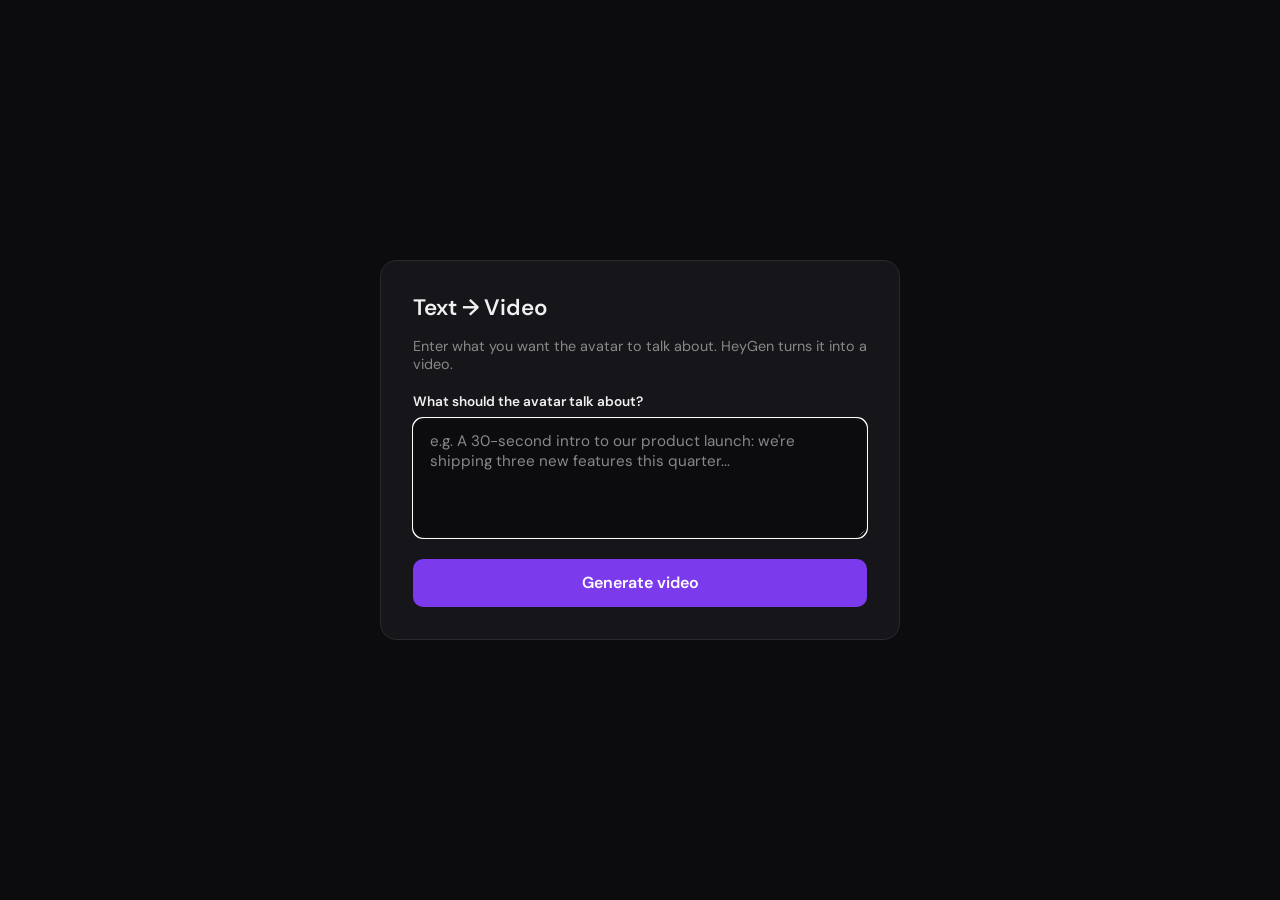
==== heygen_static/index.html @ d34117ef "working heygen, no ai" ====
<!DOCTYPE html>
<html lang="en">
<head>
  <meta charset="UTF-8">
  <meta name="viewport" content="width=device-width, initial-scale=1.0">
  <title>HeyGen — Text to Video</title>
  <link rel="preconnect" href="https://fonts.googleapis.com">
  <link rel="preconnect" href="https://fonts.gstatic.com" crossorigin>
  <link href="https://fonts.googleapis.com/css2?family=DM+Sans:wght@400;600&display=swap" rel="stylesheet">
  <style>
    :root {
      --bg: #0c0c0f;
      --surface: #16161a;
      --border: #2a2a2e;
      --text: #f0f0f2;
      --muted: #888;
      --accent: #7c3aed;
      --accent-hover: #8b5cf6;
      --error: #f43f5e;
    }
    * { box-sizing: border-box; }
    body {
      margin: 0;
      min-height: 100vh;
      background: var(--bg);
      color: var(--text);
      font-family: 'DM Sans', sans-serif;
      padding: 1.5rem;
      display: flex;
      align-items: center;
      justify-content: center;
    }
    .card {
      width: 100%;
      max-width: 520px;
      background: var(--surface);
      border: 1px solid var(--border);
      border-radius: 16px;
      padding: 2rem;
    }
    h1 { font-size: 1.4rem; font-weight: 600; margin: 0 0 0.25rem 0; }
    .subtitle { color: var(--muted); font-size: 0.9rem; margin-bottom: 1.25rem; }
    label { display: block; font-size: 0.85rem; font-weight: 600; margin-bottom: 0.5rem; }
    textarea {
      width: 100%;
      min-height: 120px;
      padding: 0.75rem 1rem;
      background: var(--bg);
      border: 1px solid var(--border);
      border-radius: 10px;
      color: var(--text);
      font-family: inherit;
      font-size: 0.95rem;
      resize: vertical;
    }
    textarea::placeholder { color: var(--muted); }
    .btn {
      width: 100%;
      font-family: inherit;
      font-weight: 600;
      font-size: 1rem;
      padding: 0.85rem 1.25rem;
      margin-top: 1rem;
      border: none;
      border-radius: 10px;
      cursor: pointer;
      background: var(--accent);
      color: white;
      transition: background 0.2s;
    }
    .btn:hover:not(:disabled) { background: var(--accent-hover); }
    .btn:disabled { opacity: 0.7; cursor: not-allowed; }
    .error-msg {
      margin-top: 1rem;
      padding: 0.75rem 1rem;
      background: rgba(244, 63, 94, 0.1);
      border: 1px solid var(--error);
      border-radius: 10px;
      color: var(--error);
      font-size: 0.9rem;
      display: none;
    }
    .error-msg.visible { display: block; }
    .status { margin-top: 1rem; font-size: 0.9rem; color: var(--muted); display: none; }
    .status.visible { display: block; }
    .video-wrap {
      margin-top: 1rem;
      border-radius: 12px;
      overflow: hidden;
      background: #000;
      display: none;
    }
    .video-wrap.visible { display: block; }
    .video-wrap video { width: 100%; display: block; }
  </style>
</head>
<body>
  <div class="card">
    <h1>Text → Video</h1>
    <p class="subtitle">Enter what you want the avatar to talk about. HeyGen turns it into a video.</p>

    <label for="prompt">What should the avatar talk about?</label>
    <textarea
      id="prompt"
      placeholder="e.g. A 30-second intro to our product launch: we're shipping three new features this quarter..."
      autofocus
    ></textarea>

    <button type="button" class="btn" id="btn">Generate video</button>
    <p class="status" id="status"></p>
    <p class="error-msg" id="error"></p>
    <div class="video-wrap" id="videoWrap">
      <video id="videoEl" controls playsinline></video>
    </div>
  </div>

  <script>
    const promptEl = document.getElementById('prompt');
    const btn = document.getElementById('btn');
    const statusEl = document.getElementById('status');
    const errorEl = document.getElementById('error');
    const videoWrap = document.getElementById('videoWrap');
    const videoEl = document.getElementById('videoEl');

    function showError(msg) {
      errorEl.textContent = msg || '';
      errorEl.classList.toggle('visible', !!msg);
    }
    function showStatus(msg, visible) {
      statusEl.textContent = msg || '';
      statusEl.classList.toggle('visible', !!visible);
    }

    btn.addEventListener('click', async () => {
      const prompt = promptEl.value.trim();
      showError('');
      showStatus('', false);
      videoWrap.classList.remove('visible');
      if (!prompt) {
        showError('Please enter what the avatar should talk about.');
        return;
      }

      btn.disabled = true;
      showStatus('Starting…', true);

      try {
        const res = await fetch('/api/video/generate', {
          method: 'POST',
          headers: { 'Content-Type': 'application/json' },
          body: JSON.stringify({ prompt }),
        });
        const data = await res.json().catch(() => ({}));
        if (!res.ok) {
          showError(data.error || res.statusText || 'Something went wrong');
          btn.disabled = false;
          showStatus('', false);
          return;
        }
        const videoId = data.video_id;
        if (!videoId) {
          showError('No video ID returned.');
          btn.disabled = false;
          showStatus('', false);
          return;
        }

        showStatus('Generating video… This may take a minute.', true);
        const maxAttempts = 120;
        let attempts = 0;
        const interval = setInterval(async () => {
          attempts++;
          const result = await fetch(`/api/video/status/${videoId}`).then(r => r.json());
          if (result.error && result.status === 'error') {
            clearInterval(interval);
            showError(result.error);
            btn.disabled = false;
            showStatus('', false);
            return;
          }
          if (result.status === 'completed' && result.video_url) {
            clearInterval(interval);
            videoEl.src = result.video_url;
            videoWrap.classList.add('visible');
            showStatus('Done. Video ready.', true);
            btn.disabled = false;
            return;
          }
          if (result.status === 'failed') {
            clearInterval(interval);
            const err = result.error;
            showError(typeof err === 'object' && err && err.detail ? err.detail : (err && String(err)) || 'Video generation failed.');
            btn.disabled = false;
            showStatus('', false);
            return;
          }
          if (attempts >= maxAttempts) {
            clearInterval(interval);
            showError('Timed out waiting for video.');
            btn.disabled = false;
            showStatus('', false);
          }
        }, 2500);
      } catch (e) {
        showError(e.message || 'Network error');
        btn.disabled = false;
        showStatus('', false);
      }
    });
  </script>
</body>
</html>
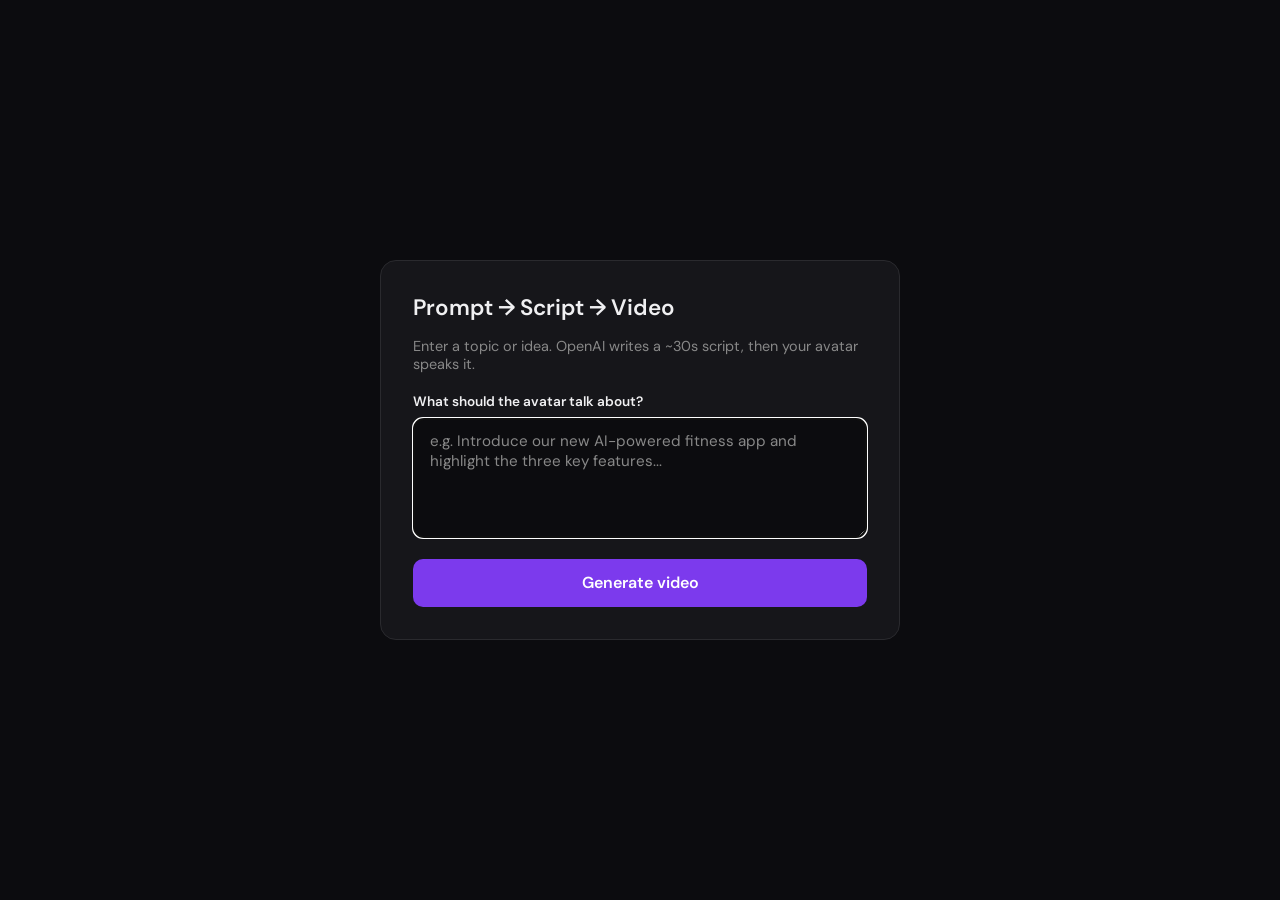
==== commit d3d06042: "hooked openai api key but oai has yet to approve my credit request so this doesnt work atm..." ====
--- a/heygen_static/index.html
+++ b/heygen_static/index.html
@@ -92,23 +92,46 @@
     }
     .video-wrap.visible { display: block; }
     .video-wrap video { width: 100%; display: block; }
+    .script-box {
+      margin-top: 1rem;
+      padding: 0.75rem 1rem;
+      background: var(--bg);
+      border: 1px solid var(--border);
+      border-radius: 10px;
+      display: none;
+    }
+    .script-box.visible { display: block; }
+    .script-box label { margin-bottom: 0.35rem; color: var(--muted); font-size: 0.8rem; }
+    .script-box pre {
+      margin: 0;
+      white-space: pre-wrap;
+      word-break: break-word;
+      font-family: inherit;
+      font-size: 0.9rem;
+      color: var(--text);
+      line-height: 1.5;
+    }
   </style>
 </head>
 <body>
   <div class="card">
-    <h1>Text → Video</h1>
-    <p class="subtitle">Enter what you want the avatar to talk about. HeyGen turns it into a video.</p>
+    <h1>Prompt → Script → Video</h1>
+    <p class="subtitle">Enter a topic or idea. OpenAI writes a ~30s script, then your avatar speaks it.</p>
 
     <label for="prompt">What should the avatar talk about?</label>
     <textarea
       id="prompt"
-      placeholder="e.g. A 30-second intro to our product launch: we're shipping three new features this quarter..."
+      placeholder="e.g. Introduce our new AI-powered fitness app and highlight the three key features..."
       autofocus
     ></textarea>
 
     <button type="button" class="btn" id="btn">Generate video</button>
     <p class="status" id="status"></p>
     <p class="error-msg" id="error"></p>
+    <div class="script-box" id="scriptBox">
+      <label>Generated script</label>
+      <pre id="scriptText"></pre>
+    </div>
     <div class="video-wrap" id="videoWrap">
       <video id="videoEl" controls playsinline></video>
     </div>
@@ -119,6 +142,8 @@
     const btn = document.getElementById('btn');
     const statusEl = document.getElementById('status');
     const errorEl = document.getElementById('error');
+    const scriptBox = document.getElementById('scriptBox');
+    const scriptText = document.getElementById('scriptText');
     const videoWrap = document.getElementById('videoWrap');
     const videoEl = document.getElementById('videoEl');
 
@@ -136,13 +161,14 @@
       showError('');
       showStatus('', false);
       videoWrap.classList.remove('visible');
+      scriptBox.classList.remove('visible');
       if (!prompt) {
         showError('Please enter what the avatar should talk about.');
         return;
       }
 
       btn.disabled = true;
-      showStatus('Starting…', true);
+      showStatus('Writing script with OpenAI…', true);
 
       try {
         const res = await fetch('/api/video/generate', {
@@ -157,6 +183,13 @@
           showStatus('', false);
           return;
         }
+
+        // Show the Gemini-generated script
+        if (data.script) {
+          scriptText.textContent = data.script;
+          scriptBox.classList.add('visible');
+        }
+
         const videoId = data.video_id;
         if (!videoId) {
           showError('No video ID returned.');
@@ -165,7 +198,7 @@
           return;
         }
 
-        showStatus('Generating video… This may take a minute.', true);
+        showStatus('Script ready. Generating video… This may take a minute.', true);
         const maxAttempts = 120;
         let attempts = 0;
         const interval = setInterval(async () => {
